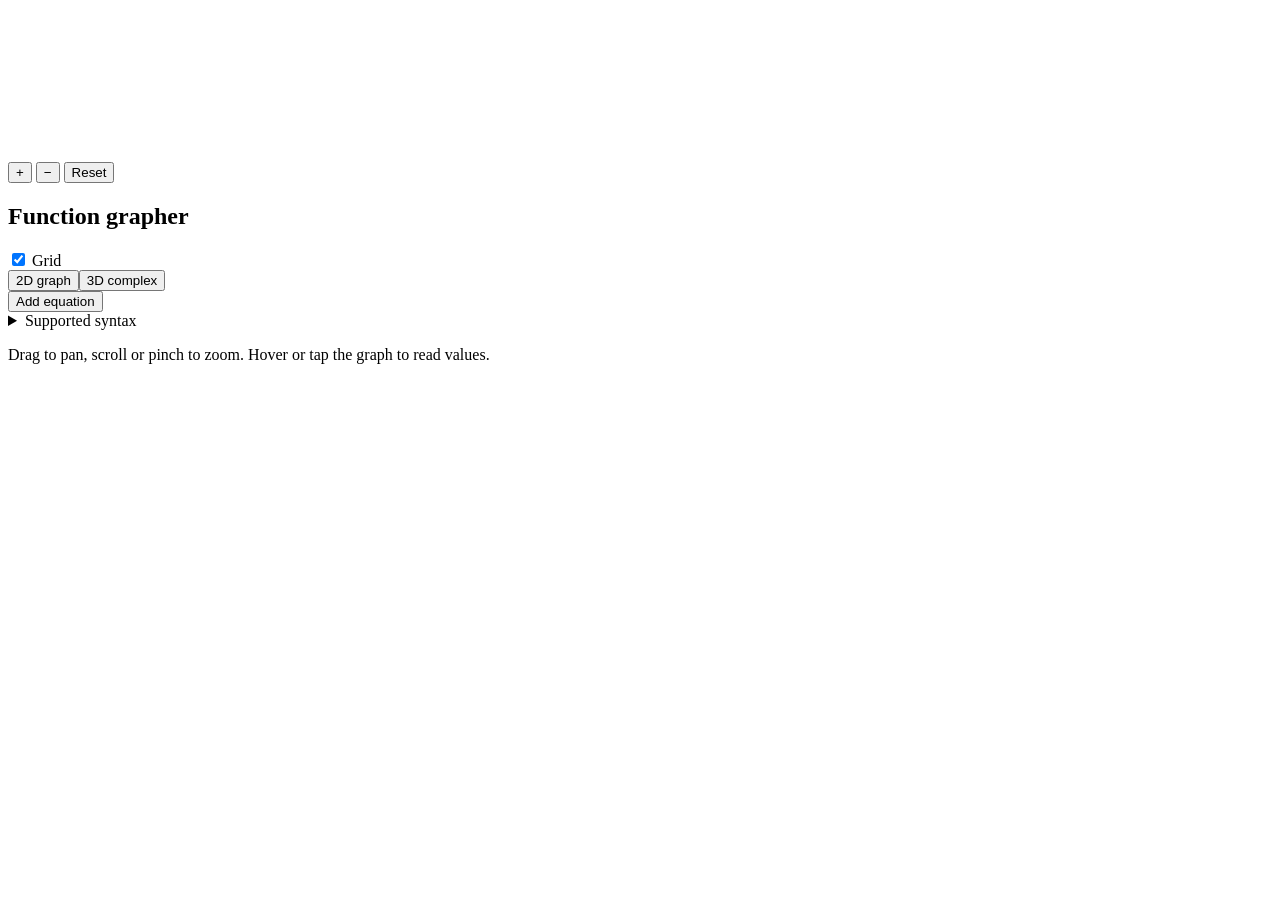
==== index.html @ 03da4c51 "Create index.html" ====
<!DOCTYPE html>
<html lang="en">
<head>
<meta charset="utf-8">
<meta name="viewport" content="width=device-width, initial-scale=1, viewport-fit=cover">
<title>Function grapher</title>
<link rel="stylesheet" href="style.css">
</head>
<body>
<div class="app">
  <div class="stage" id="stage">
    <canvas id="cv" tabindex="0" aria-label="Graph of the entered equations. Drag to pan, scroll or pinch to zoom."></canvas>
    <div class="read" id="read" hidden></div>
    <div class="vb">
      <button id="zi" aria-label="Zoom in">+</button>
      <button id="zo" aria-label="Zoom out">&minus;</button>
      <button id="rs" aria-label="Reset view">Reset</button>
    </div>
  </div>
  <aside class="panel">
    <div class="top"><h1>Function grapher</h1><label class="chk"><input type="checkbox" id="gr" checked> Grid</label></div>
    <div class="seg"><button id="m2" aria-pressed="true">2D graph</button><button id="m3" aria-pressed="false">3D complex</button></div>
    <div class="c3" id="c3" hidden><label>Height <select id="hm"><option value="0">|f(z)|</option><option value="1">Re f(z)</option><option value="2">Im f(z)</option></select></label><label>Domain <select id="rg"><option value="2">&plusmn;2</option><option value="4" selected>&plusmn;4</option><option value="8">&plusmn;8</option></select></label></div>
    <div id="list"></div>
    <button class="add" id="add">Add equation</button>
    <div class="chips" id="chips" aria-label="Example equations"></div>
    <details><summary>Supported syntax</summary>
      <p>Operators + - * / ^, parentheses, and implicit multiplication (2x, 3sin(x)). Constants pi, e, tau. Functions sin cos tan asin acos atan sinh cosh tanh sqrt cbrt abs ln log (base 10) exp floor ceil round sign.</p>
    </details>
    <p class="hint" id="hint">Drag to pan, scroll or pinch to zoom. Hover or tap the graph to read values.</p>
  </aside>
</div>
<script src="script.js"></script>
</body>
</html>
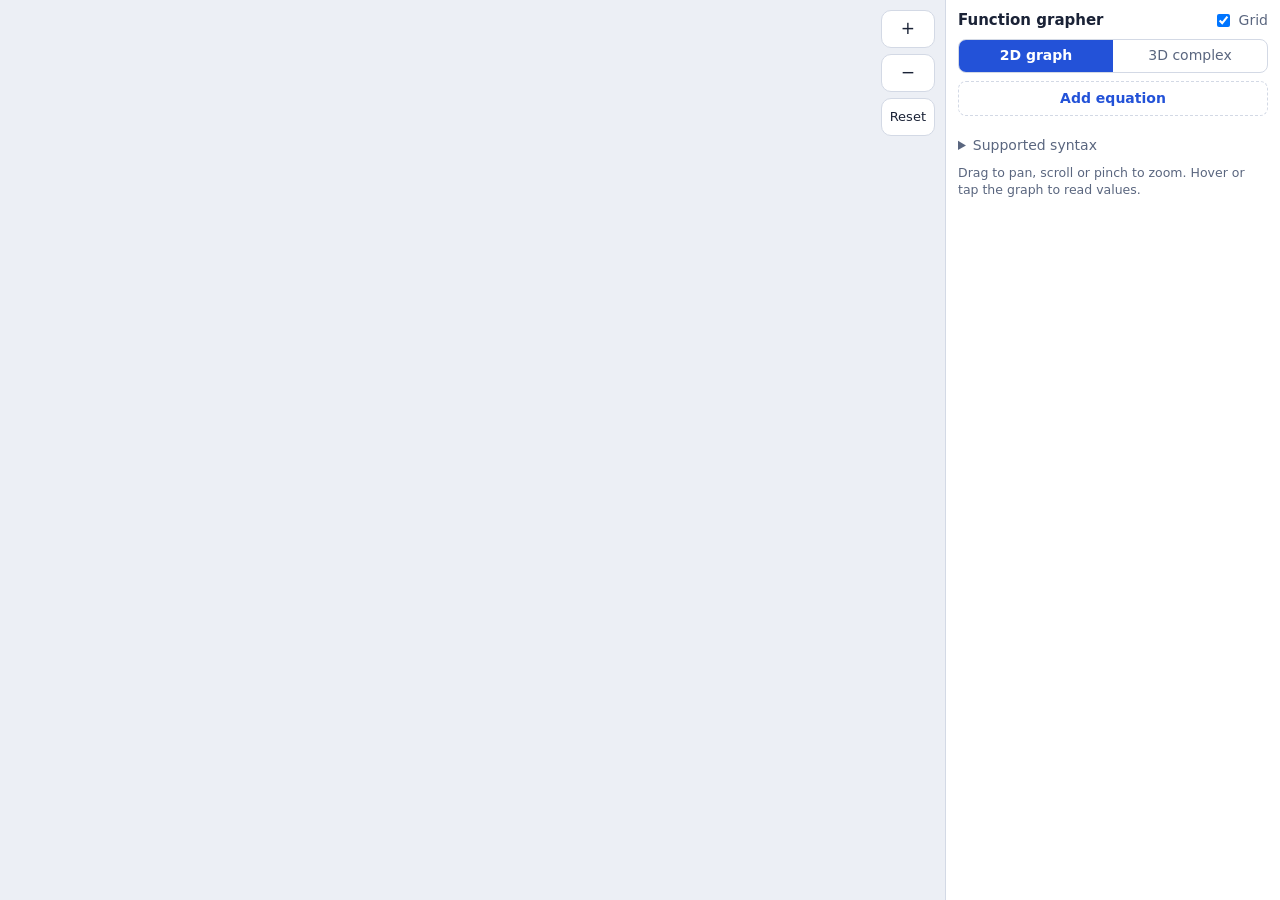
==== commit f1af651e: "Update index.html" ====
--- a/index.html
+++ b/index.html
@@ -4,7 +4,7 @@
 <meta charset="utf-8">
 <meta name="viewport" content="width=device-width, initial-scale=1, viewport-fit=cover">
 <title>Function grapher</title>
-<link rel="stylesheet" href="style.css">
+<link rel="stylesheet" href="index.css">
 </head>
 <body>
 <div class="app">
@@ -30,6 +30,6 @@
     <p class="hint" id="hint">Drag to pan, scroll or pinch to zoom. Hover or tap the graph to read values.</p>
   </aside>
 </div>
-<script src="script.js"></script>
+<script src="index.js"></script>
 </body>
 </html>
--- a/index.css
+++ b/index.css
@@ -0,0 +1,54 @@
+:root{--bg:#eceff5;--panel:#fff;--ink:#1a2236;--mute:#5a667f;--line:#d3d9e5;--accent:#2352d8;--err:#c4262e;--cv:#fbfcff;--gm:#e9edf4;--gM:#cfd7e4;--ax:#1a2236;
+--c0:#d6246e;--c1:#1c6fd1;--c2:#2b9348;--c3:#e08600;--c4:#6a43d9;--c5:#0b8a9c;
+box-sizing:border-box;padding-top:env(safe-area-inset-top,0px);padding-bottom:env(safe-area-inset-bottom,0px)}
+@media (prefers-color-scheme:dark){:root:not([data-theme="light"]){--bg:#0c1018;--panel:#151b26;--ink:#e6ebf5;--mute:#93a0b8;--line:#2a3445;--accent:#7aa2ff;--err:#ff7a85;--cv:#0f141d;--gm:#182030;--gM:#27324a;--ax:#c9d3e6;
+--c0:#ff5d9e;--c1:#59a8ff;--c2:#5fd37f;--c3:#ffb347;--c4:#a58bff;--c5:#38d0e3}}
+:root[data-theme="dark"]{--bg:#0c1018;--panel:#151b26;--ink:#e6ebf5;--mute:#93a0b8;--line:#2a3445;--accent:#7aa2ff;--err:#ff7a85;--cv:#0f141d;--gm:#182030;--gM:#27324a;--ax:#c9d3e6;
+--c0:#ff5d9e;--c1:#59a8ff;--c2:#5fd37f;--c3:#ffb347;--c4:#a58bff;--c5:#38d0e3}
+html,body{height:100%;margin:0}
+body{background:var(--bg);color:var(--ink);font:14px/1.4 ui-sans-serif,system-ui,-apple-system,"Segoe UI",Roboto,sans-serif}
+.app{height:100%;display:flex;flex-direction:column}
+.stage{position:relative;flex:1;min-height:0;min-width:0}
+canvas{position:absolute;inset:0;width:100%;height:100%;touch-action:none;cursor:crosshair;outline:none}
+.panel{background:var(--panel);border-top:1px solid var(--line);padding:10px 12px 12px;overflow:auto;max-height:44%}
+.top{display:flex;justify-content:space-between;align-items:center;margin-bottom:8px}
+h1{font-size:15px;margin:0;font-weight:650}
+.chk{display:flex;gap:6px;align-items:center;color:var(--mute);cursor:pointer}
+.fn{margin-bottom:6px}
+.row{display:grid;grid-template-columns:auto auto 1fr auto;align-items:center;gap:6px}
+.sw{width:22px;height:22px;border-radius:50%;border:2px solid var(--c);background:var(--c);cursor:pointer;padding:0}
+.sw[aria-pressed="false"]{background:transparent}
+.y{color:var(--mute);font-family:Georgia,serif;font-style:italic}
+.fn input{min-width:0;font:16px ui-monospace,SFMono-Regular,Menlo,Consolas,monospace;padding:8px 10px;border:1px solid var(--line);border-radius:8px;background:var(--bg);color:var(--ink)}
+.fn input:focus,button:focus-visible,canvas:focus-visible,summary:focus-visible{outline:2px solid var(--accent);outline-offset:1px}
+.fn input[aria-invalid="true"]{border-color:var(--err)}
+.del{border:0;background:none;color:var(--mute);font-size:20px;line-height:1;cursor:pointer;padding:4px 8px;border-radius:6px}
+.msg{color:var(--err);font-size:12.5px;padding:3px 0 0 30px}
+.msg.warn{color:var(--mute)}
+.msg:empty{display:none}
+.add{font:inherit;font-weight:600;color:var(--accent);background:none;border:1px dashed var(--line);border-radius:8px;padding:7px 12px;cursor:pointer;width:100%}
+.add:disabled{opacity:.45;cursor:default}
+.chips{display:flex;gap:6px;overflow-x:auto;padding:10px 0 4px}
+.chip{flex:none;font:13px ui-monospace,SFMono-Regular,Menlo,Consolas,monospace;color:var(--ink);background:var(--bg);border:1px solid var(--line);border-radius:999px;padding:4px 10px;cursor:pointer}
+details{color:var(--mute);margin-top:6px}
+summary{cursor:pointer}
+details p{margin:6px 0 0}
+.seg{display:flex;margin:0 0 8px;border:1px solid var(--line);border-radius:8px;overflow:hidden}
+.seg button{flex:1;font:inherit;padding:6px;background:none;border:0;color:var(--mute);cursor:pointer}
+.seg button[aria-pressed="true"]{background:var(--accent);color:var(--panel);font-weight:600}
+.c3{display:flex;gap:12px;margin-bottom:8px;color:var(--mute)}
+.c3[hidden]{display:none}
+.c3 select{font:inherit;color:var(--ink);background:var(--bg);border:1px solid var(--line);border-radius:6px;padding:4px}
+.hint{color:var(--mute);margin:8px 0 0;font-size:12.5px}
+.read{position:absolute;top:10px;left:10px;max-width:calc(100% - 100px);background:var(--panel);opacity:.95;border:1px solid var(--line);border-radius:10px;padding:7px 10px;font-variant-numeric:tabular-nums;pointer-events:none;font-size:13px}
+.read[hidden]{display:none}
+.read div{display:flex;gap:6px;align-items:center;white-space:nowrap;overflow:hidden;text-overflow:ellipsis}
+.dot{width:9px;height:9px;border-radius:50%;flex:none}
+.vb{position:absolute;top:10px;right:10px;display:flex;flex-direction:column;gap:6px;align-items:stretch}
+.vb button{font:inherit;font-size:17px;min-width:38px;height:38px;padding:0 8px;color:var(--ink);background:var(--panel);border:1px solid var(--line);border-radius:10px;cursor:pointer}
+.vb button#rs{font-size:13px}
+@media (min-width:760px){
+.app{flex-direction:row}
+.panel{width:310px;max-height:none;border-top:0;border-left:1px solid var(--line);order:2}
+.chips{flex-wrap:wrap;overflow:visible}
+}
